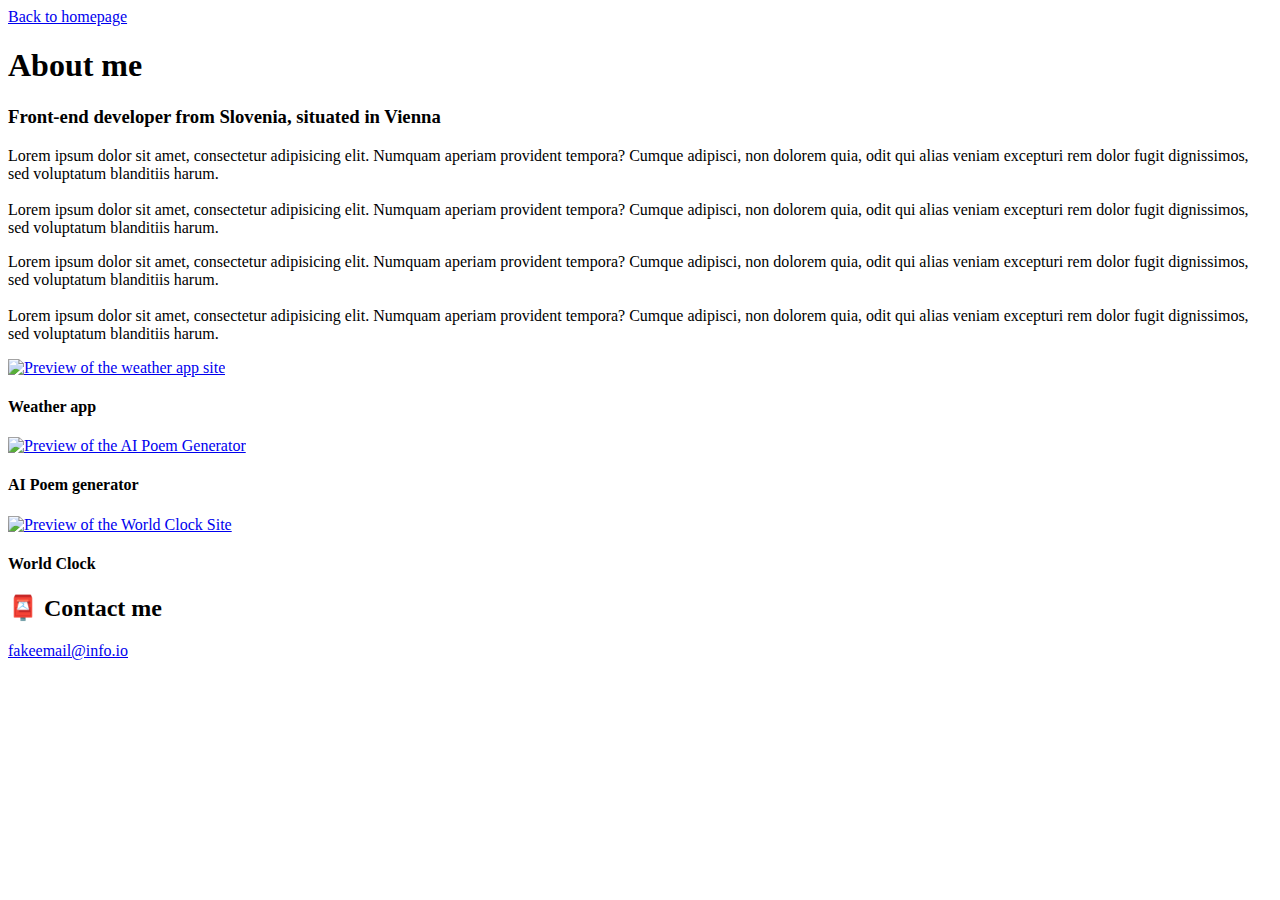
==== about.html @ ee32619d "innitial commit no2" ====
<!DOCTYPE html>
<html lang="en">
  <head>
    <meta charset="UTF-8" />
    <meta http-equiv="X-UA-Compatible" content="IE=edge" />
    <meta name="viewport" content="width=device-width, initial-scale=1.0" />
    <link rel="stylesheet" href="/homework_W3/styles/style.css" />
    <link
      href="https://cdn.jsdelivr.net/npm/bootstrap@5.3.4/dist/css/bootstrap.min.css"
      rel="stylesheet"
      integrity="sha384-DQvkBjpPgn7RC31MCQoOeC9TI2kdqa4+BSgNMNj8v77fdC77Kj5zpWFTJaaAoMbC"
      crossorigin="anonymous"
    />
    <script
      src="https://cdn.jsdelivr.net/npm/bootstrap@5.3.4/dist/js/bootstrap.bundle.min.js"
      integrity="sha384-YUe2LzesAfftltw+PEaao2tjU/QATaW/rOitAq67e0CT0Zi2VVRL0oC4+gAaeBKu"
      crossorigin="anonymous"
    ></script>
    <title>About [Your name]</title>
  </head>
  <body class="page-wrapper">
    <a href="index.html" class="homepage-link">Back to homepage</a>
    <h1>About me</h1>
    <h3>Front-end developer from Slovenia, situated in Vienna</h3>
    <div class="about-paragraphs">
      <p>
        Lorem ipsum dolor sit amet, consectetur adipisicing elit. Numquam
        aperiam provident tempora? Cumque adipisci, non dolorem quia, odit qui
        alias veniam excepturi rem dolor fugit dignissimos, sed voluptatum
        blanditiis harum.
        <br />
        <br />
        Lorem ipsum dolor sit amet, consectetur adipisicing elit. Numquam
        aperiam provident tempora? Cumque adipisci, non dolorem quia, odit qui
        alias veniam excepturi rem dolor fugit dignissimos, sed voluptatum
        blanditiis harum.
      </p>
      <p>
        Lorem ipsum dolor sit amet, consectetur adipisicing elit. Numquam
        aperiam provident tempora? Cumque adipisci, non dolorem quia, odit qui
        alias veniam excepturi rem dolor fugit dignissimos, sed voluptatum
        blanditiis harum.
        <br />
        <br />
        Lorem ipsum dolor sit amet, consectetur adipisicing elit. Numquam
        aperiam provident tempora? Cumque adipisci, non dolorem quia, odit qui
        alias veniam excepturi rem dolor fugit dignissimos, sed voluptatum
        blanditiis harum.
      </p>
    </div>
    <div class="container">
      <div class="row">
        <div class="col-md-4 mb-4">
          <div class="border rounded p-2">
            <a href="https://daily-poem.netlify.app/"
              ><img
                src="images/weatherapp.png "
                class="card-img-top p-2 rounded img-fluid"
                alt="Preview of the weather app site"
            /></a>
            <br />
            <h4>Weather app</h4>
          </div>
        </div>
        <div class="col-md-4 mb-4">
          <div class="border rounded p-2">
            <a href="https://weatherapp-sij.netlify.app/"
              ><img
                src="images/poemgenerator.png"
                class="card-img-top p-2 rounded img-fluid"
                alt="Preview of the AI Poem Generator"
            /></a>
            <br />
            <h4>AI Poem generator</h4>
          </div>
        </div>
        <div class="col-md-4 mb-4">
          <div class="border rounded p-2">
            <a href="https://worldclocktime.netlify.app/"
              ><img
                src="images/worldclock.png"
                class="card-img-top p-2 rounded img-fluid"
                alt="Preview of the World Clock Site"
            /></a>
            <br />
            <h4>World Clock</h4>
          </div>
        </div>
      </div>
    </div>
    <div id="contact">
      <h2>📮 Contact me</h2>
      <a href="mailto:[email] #contact" class="email-link">
        fakeemail@info.io
      </a>
    </div>
  </body>
</html>
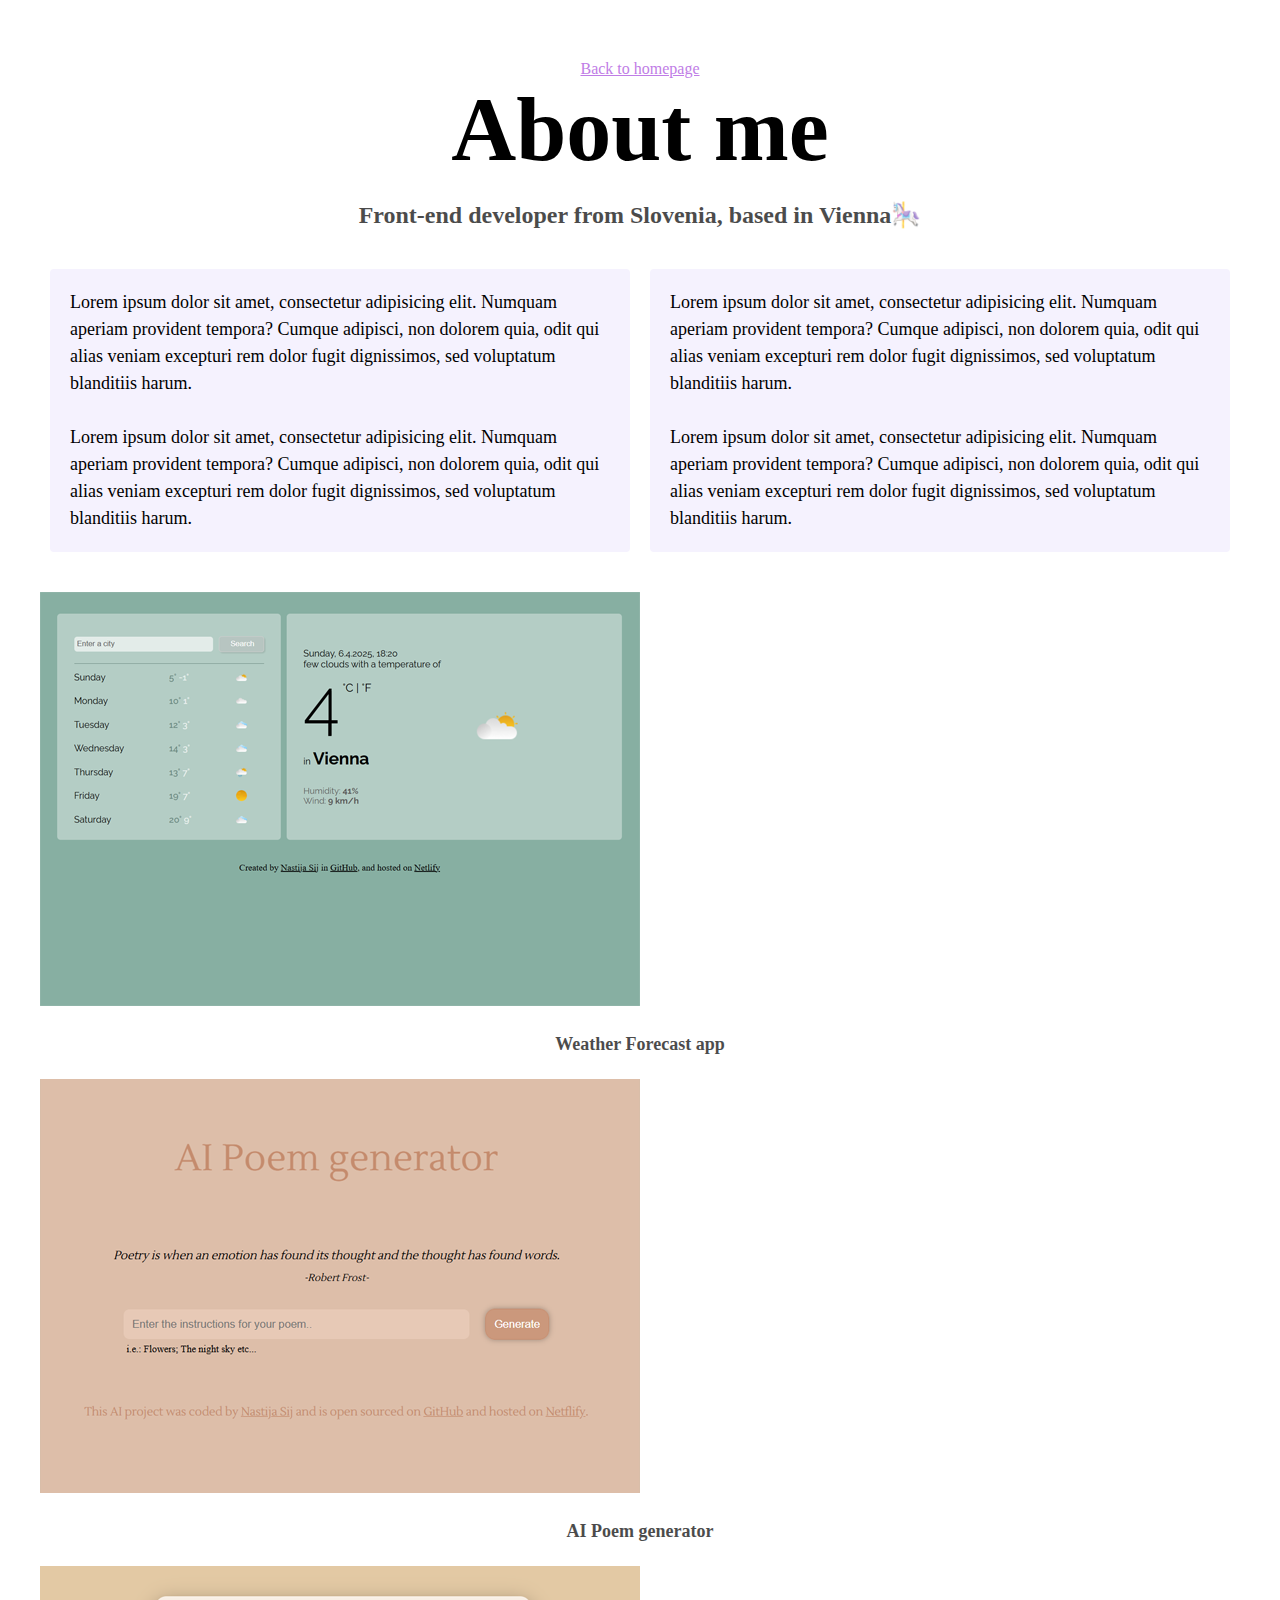
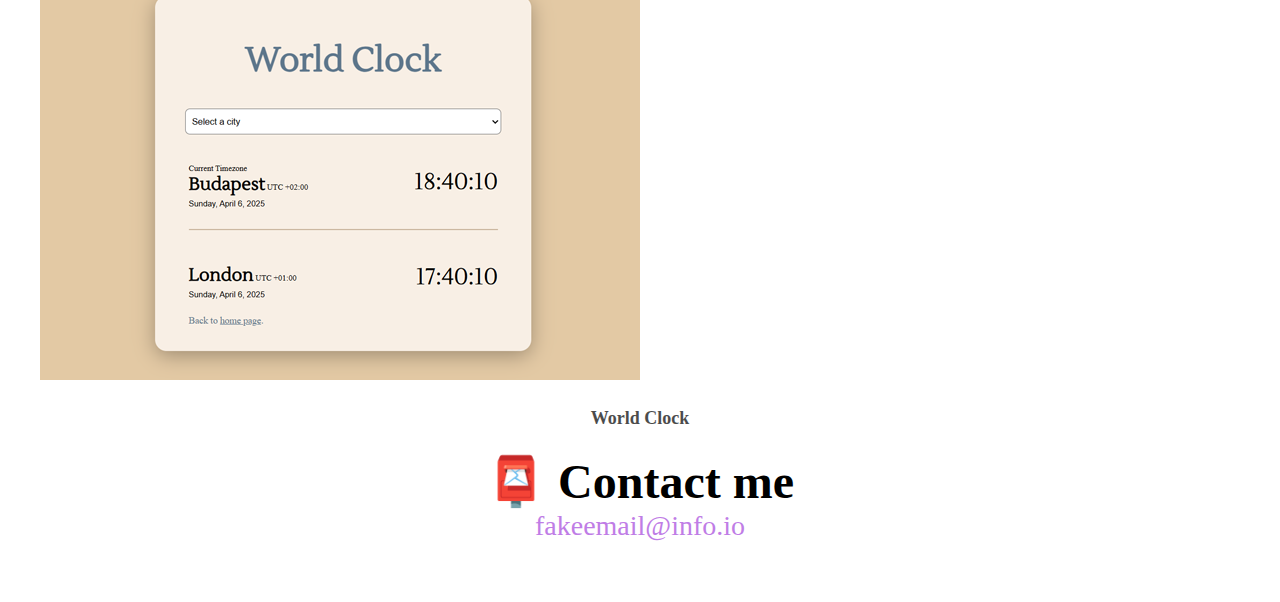
==== commit 05a12e55: "updated links to img and css" ====
--- a/about.html
+++ b/about.html
@@ -4,7 +4,7 @@
     <meta charset="UTF-8" />
     <meta http-equiv="X-UA-Compatible" content="IE=edge" />
     <meta name="viewport" content="width=device-width, initial-scale=1.0" />
-    <link rel="stylesheet" href="/homework_W3/styles/style.css" />
+    <link rel="stylesheet" href="/styles/style.css" />
     <link
       href="https://cdn.jsdelivr.net/npm/bootstrap@5.3.4/dist/css/bootstrap.min.css"
       rel="stylesheet"
@@ -16,12 +16,12 @@
       integrity="sha384-YUe2LzesAfftltw+PEaao2tjU/QATaW/rOitAq67e0CT0Zi2VVRL0oC4+gAaeBKu"
       crossorigin="anonymous"
     ></script>
-    <title>About [Your name]</title>
+    <title>About Nastija Sij</title>
   </head>
   <body class="page-wrapper">
     <a href="index.html" class="homepage-link">Back to homepage</a>
     <h1>About me</h1>
-    <h3>Front-end developer from Slovenia, situated in Vienna</h3>
+    <h3>Front-end developer from Slovenia, based in Vienna🎠</h3>
     <div class="about-paragraphs">
       <p>
         Lorem ipsum dolor sit amet, consectetur adipisicing elit. Numquam
@@ -54,19 +54,19 @@
           <div class="border rounded p-2">
             <a href="https://daily-poem.netlify.app/"
               ><img
-                src="images/weatherapp.png "
+                src="img/weather-forecast-app.png"
                 class="card-img-top p-2 rounded img-fluid"
                 alt="Preview of the weather app site"
             /></a>
             <br />
-            <h4>Weather app</h4>
+            <h4>Weather Forecast app</h4>
           </div>
         </div>
         <div class="col-md-4 mb-4">
           <div class="border rounded p-2">
             <a href="https://weatherapp-sij.netlify.app/"
               ><img
-                src="images/poemgenerator.png"
+                src="img/ai-poem-generator.png"
                 class="card-img-top p-2 rounded img-fluid"
                 alt="Preview of the AI Poem Generator"
             /></a>
@@ -78,7 +78,7 @@
           <div class="border rounded p-2">
             <a href="https://worldclocktime.netlify.app/"
               ><img
-                src="images/worldclock.png"
+                src="img/world-clock.png"
                 class="card-img-top p-2 rounded img-fluid"
                 alt="Preview of the World Clock Site"
             /></a>
--- a/styles/style.css
+++ b/styles/style.css
@@ -0,0 +1,123 @@
+:root {
+  --primary-color: #bf7de6;
+  --primary-color-rgb: 108, 59, 225;
+  --secondary-color: #f5f2fe;
+  --box-shadow: 0 5px 10px rgba(0, 0, 0, 0.3);
+}
+
+.page-wrapper {
+  margin: 60px auto;
+  max-width: 1200px;
+}
+.home {
+  margin: 60px auto;
+  max-width: 1200px;
+}
+.btn {
+  background: var(--primary-color);
+  box-shadow: var(--box-shadow);
+  color: white;
+  padding: 10px 15px;
+  border-radius: 4px;
+  text-decoration: none;
+  text-transform: capitalize;
+}
+
+h1,
+h2,
+h3 {
+  text-align: center;
+  margin: 0;
+}
+
+h1 {
+  font-size: 90px;
+  margin-bottom: 20px;
+}
+
+h2 {
+  font-size: 48px;
+}
+
+h3 {
+  font-size: 24px;
+  opacity: 0.7;
+}
+h4 {
+  font-size: 18px;
+  opacity: 0.7;
+  text-align: center;
+}
+
+p {
+  background: var(--secondary-color);
+  padding: 20px;
+  border-radius: 4px;
+  font-size: 18px;
+  line-height: 1.5;
+  text-align: left;
+}
+.navbar-toggler {
+  background-color: #e0c7eea4;
+}
+.navigation-links {
+  display: flex;
+  margin-top: 40px;
+  justify-content: center;
+}
+
+.navigation-links a {
+  margin: 20px;
+  border-radius: 4px;
+  padding: 20px 15px;
+  text-decoration: none;
+  text-transform: capitalize;
+}
+
+.contact-link {
+  background: var(--primary-color);
+  box-shadow: var(--box-shadow);
+  color: white;
+}
+.contact-link:hover {
+  background: rgba(var(--primary-color-rgb), 0.2);
+  border: 1px solid var(--primary-color);
+  box-shadow: var(--box-shadow);
+  color: var(--primary-color);
+}
+
+.about-link {
+  color: var(--primary-color);
+  border: 1px solid var(--primary-color);
+}
+.about-link:hover {
+  background: rgba(var(--primary-color-rgb), 0.2);
+  color: var(--primary-color);
+  border: 1px solid var(--primary-color);
+}
+.homepage-link {
+  color: var(--primary-color);
+  text-align: center;
+  display: block;
+}
+
+.about-paragraphs {
+  display: flex;
+  margin: 30px 0;
+}
+
+.about-paragraphs p {
+  margin: 10px;
+}
+
+.email-link {
+  display: flex;
+  justify-content: center;
+  color: var(--primary-color);
+  font-size: 28px;
+  text-decoration: none;
+}
+
+.email-link:hover {
+  text-decoration: underline;
+}
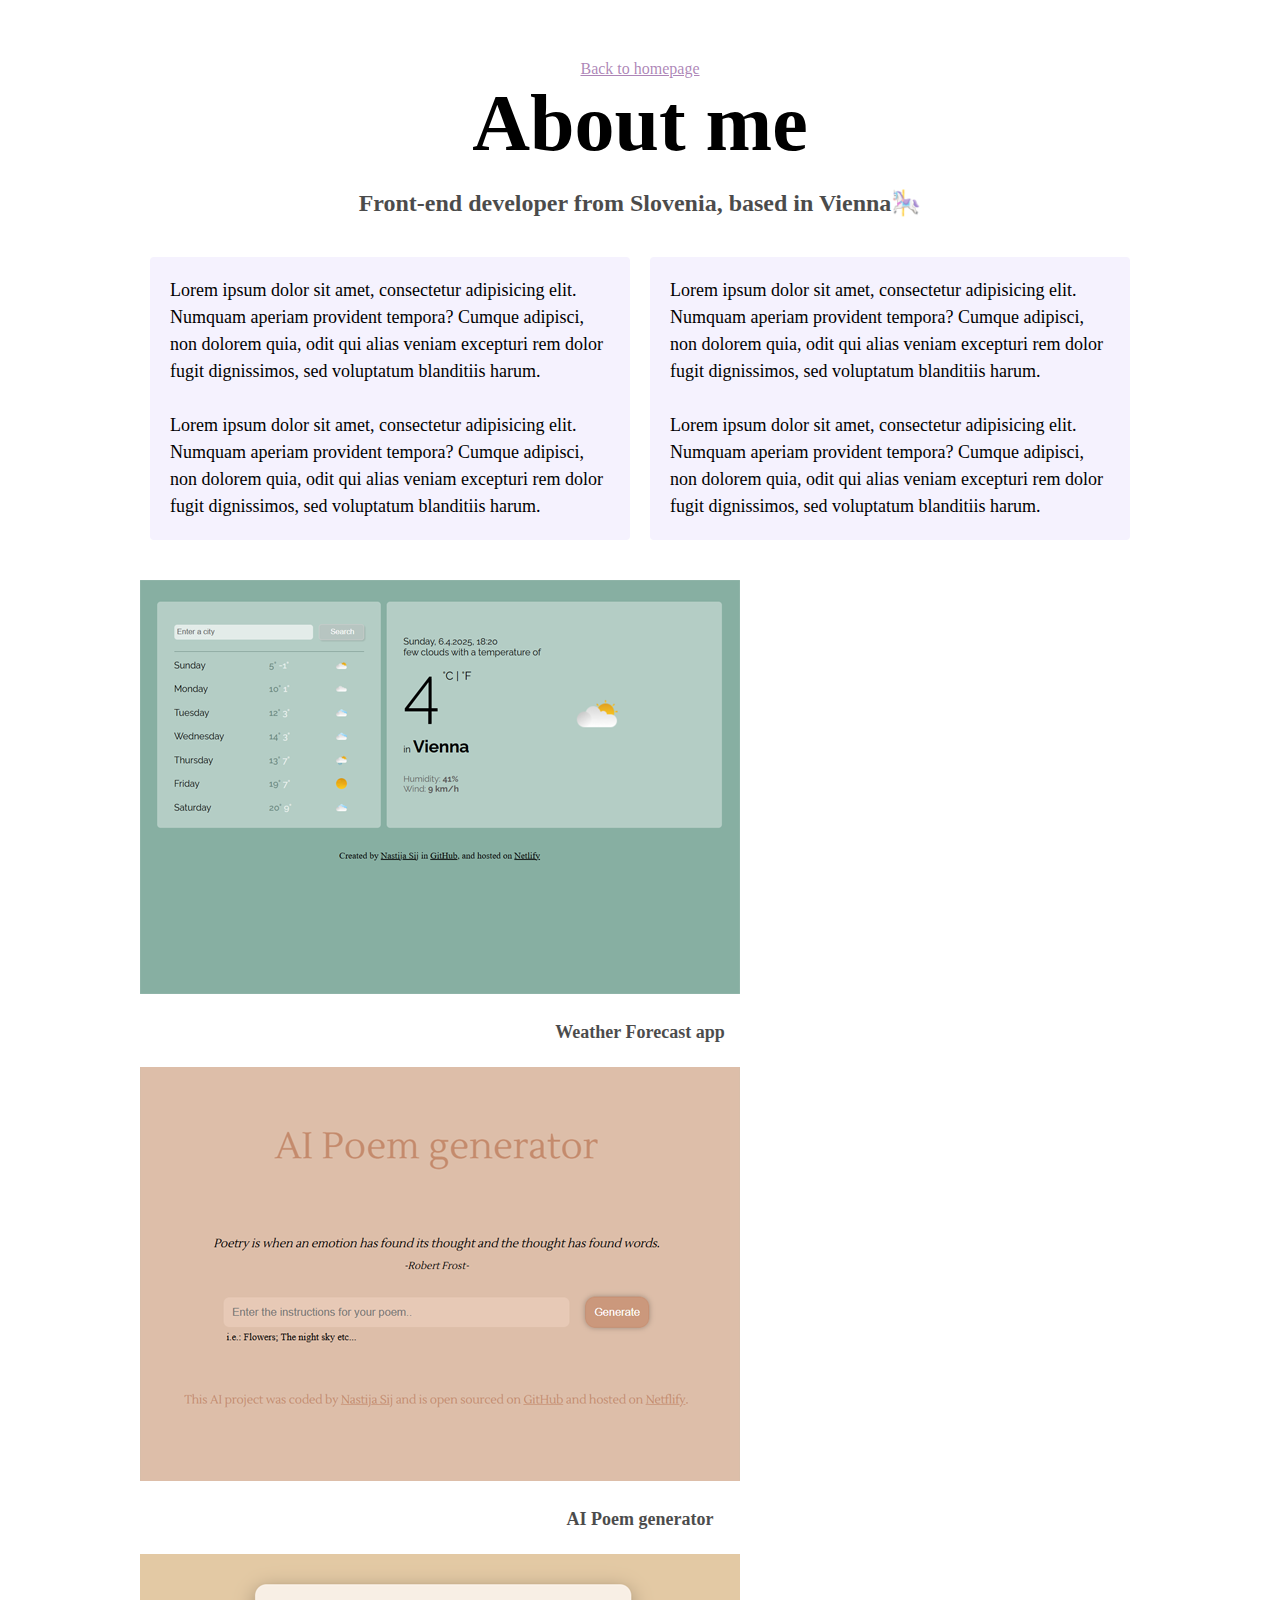
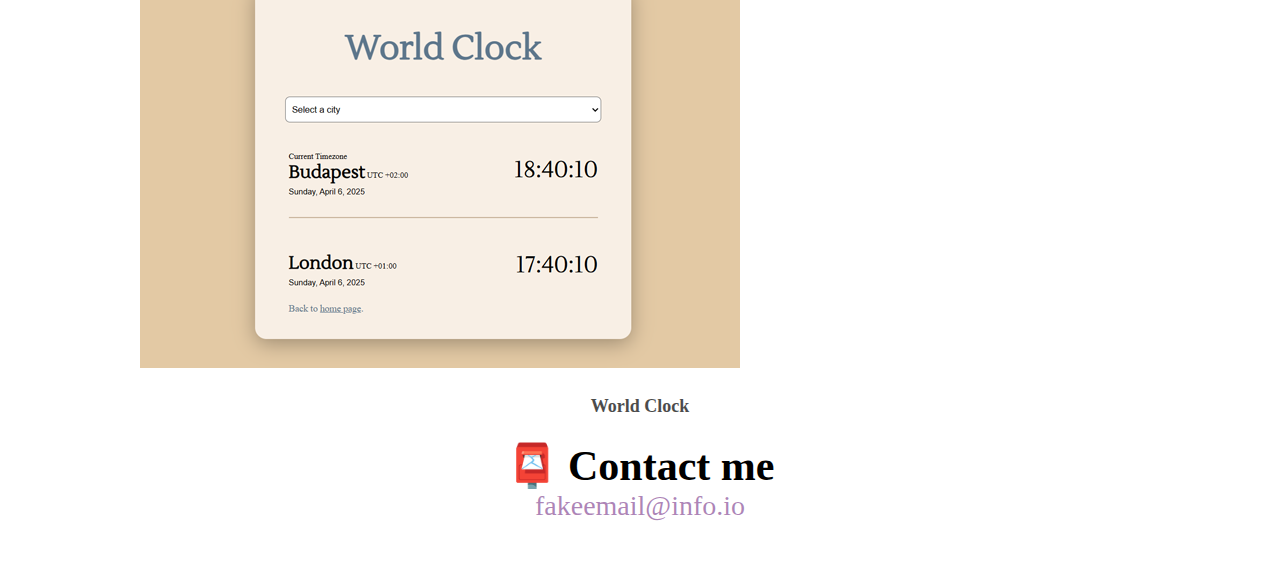
==== commit 47143373: "SEO innitial commit" ====
--- a/about.html
+++ b/about.html
@@ -18,10 +18,10 @@
     ></script>
     <title>About Nastija Sij</title>
   </head>
-  <body class="page-wrapper">
+  <body class="page-wrapper-about">
     <a href="index.html" class="homepage-link">Back to homepage</a>
-    <h1>About me</h1>
-    <h3>Front-end developer from Slovenia, based in Vienna🎠</h3>
+    <h1 class="name">About me</h1>
+    <h3 class="intro">Front-end developer from Slovenia, based in Vienna🎠</h3>
     <div class="about-paragraphs">
       <p>
         Lorem ipsum dolor sit amet, consectetur adipisicing elit. Numquam
--- a/styles/style.css
+++ b/styles/style.css
@@ -1,14 +1,36 @@
 :root {
-  --primary-color: #bf7de6;
+  --primary-color: #7c3b8c9f;
   --primary-color-rgb: 108, 59, 225;
   --secondary-color: #f5f2fe;
   --box-shadow: 0 5px 10px rgba(0, 0, 0, 0.3);
+}
+@media (max-width: 768px) {
+  h1.name {
+    font-size: 40px;
+  }
+  h2.greeting {
+    font-size: 24px;
+  }
+  h3.intro {
+    font-size: 18px;
+  }
+  .card-title {
+    font-size: 28px;
+  }
+  .card-text {
+    font-size: 16px;
+  }
 }
 
 .page-wrapper {
   margin: 60px auto;
   max-width: 1200px;
 }
+.page-wrapper-about {
+  margin: 60px auto;
+  max-width: 1000px;
+}
+
 .home {
   margin: 60px auto;
   max-width: 1200px;
@@ -31,12 +53,12 @@
 }
 
 h1 {
-  font-size: 90px;
+  font-size: 80px;
   margin-bottom: 20px;
 }
 
 h2 {
-  font-size: 48px;
+  font-size: 42px;
 }
 
 h3 {
@@ -57,6 +79,55 @@
   line-height: 1.5;
   text-align: left;
 }
+.about-paragraphs {
+  display: flex;
+  margin: 30px 0;
+}
+
+.about-paragraphs p {
+  margin: 10px;
+}
+
+.about-link {
+  color: var(--primary-color);
+  border: 1px solid var(--primary-color);
+}
+.about-link:hover {
+  background: rgba(var(--primary-color-rgb), 0.2);
+  color: var(--primary-color);
+  border: 1px solid var(--primary-color);
+}
+.card-title {
+ 
+  margin-bottom: 20px ;
+}
+.contact-link {
+  background: var(--primary-color);
+  box-shadow: var(--box-shadow);
+  color: white;
+}
+.contact-link:hover {
+  background: rgba(var(--primary-color-rgb), 0.2);
+  border: 1px solid var(--primary-color);
+  box-shadow: var(--box-shadow);
+  color: var(--primary-color);
+}
+.email-link {
+  display: flex;
+  justify-content: center;
+  color: var(--primary-color);
+  font-size: 28px;
+  text-decoration: none;
+}
+
+.email-link:hover {
+  text-decoration: underline;
+}
+.homepage-link {
+  color: var(--primary-color);
+  text-align: center;
+  display: block;
+}
 .navbar-toggler {
   background-color: #e0c7eea4;
 }
@@ -74,50 +145,3 @@
   text-transform: capitalize;
 }
 
-.contact-link {
-  background: var(--primary-color);
-  box-shadow: var(--box-shadow);
-  color: white;
-}
-.contact-link:hover {
-  background: rgba(var(--primary-color-rgb), 0.2);
-  border: 1px solid var(--primary-color);
-  box-shadow: var(--box-shadow);
-  color: var(--primary-color);
-}
-
-.about-link {
-  color: var(--primary-color);
-  border: 1px solid var(--primary-color);
-}
-.about-link:hover {
-  background: rgba(var(--primary-color-rgb), 0.2);
-  color: var(--primary-color);
-  border: 1px solid var(--primary-color);
-}
-.homepage-link {
-  color: var(--primary-color);
-  text-align: center;
-  display: block;
-}
-
-.about-paragraphs {
-  display: flex;
-  margin: 30px 0;
-}
-
-.about-paragraphs p {
-  margin: 10px;
-}
-
-.email-link {
-  display: flex;
-  justify-content: center;
-  color: var(--primary-color);
-  font-size: 28px;
-  text-decoration: none;
-}
-
-.email-link:hover {
-  text-decoration: underline;
-}
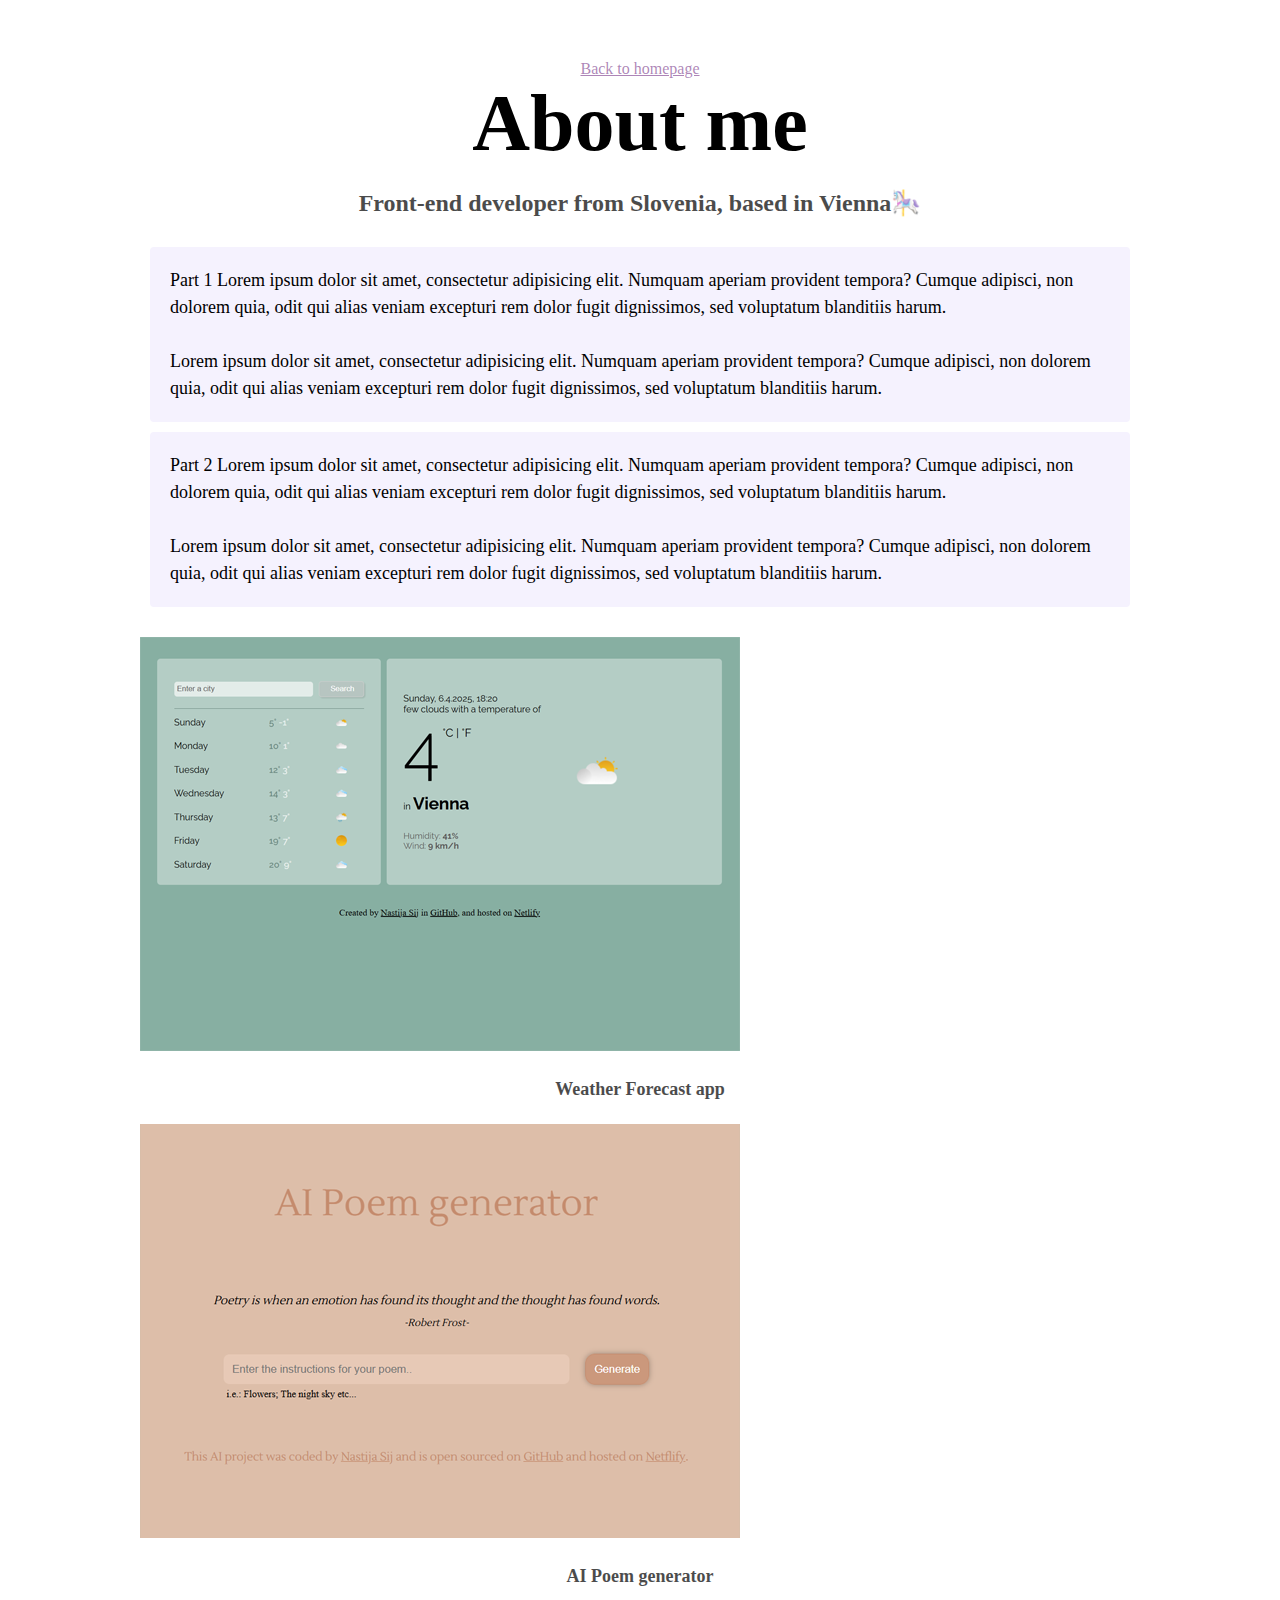
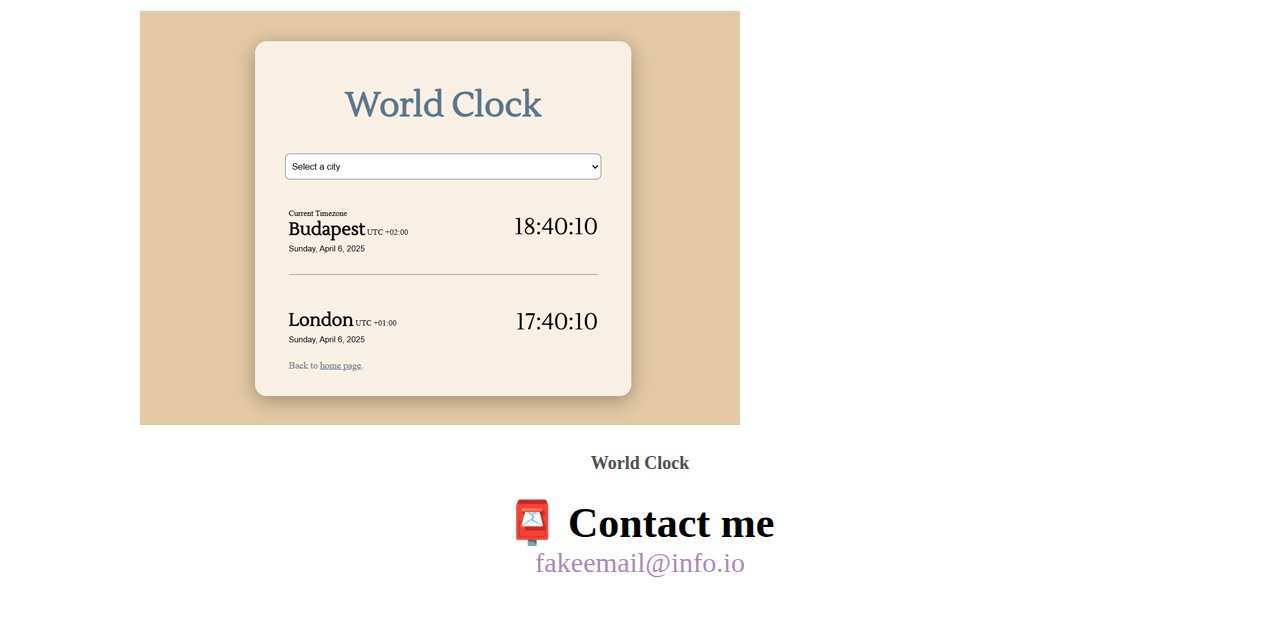
==== commit e2861809: "bootstrap about paragraphs correction" ====
--- a/about.html
+++ b/about.html
@@ -22,31 +22,37 @@
     <a href="index.html" class="homepage-link">Back to homepage</a>
     <h1 class="name">About me</h1>
     <h3 class="intro">Front-end developer from Slovenia, based in Vienna🎠</h3>
-    <div class="about-paragraphs">
-      <p>
-        Lorem ipsum dolor sit amet, consectetur adipisicing elit. Numquam
-        aperiam provident tempora? Cumque adipisci, non dolorem quia, odit qui
-        alias veniam excepturi rem dolor fugit dignissimos, sed voluptatum
-        blanditiis harum.
-        <br />
-        <br />
-        Lorem ipsum dolor sit amet, consectetur adipisicing elit. Numquam
-        aperiam provident tempora? Cumque adipisci, non dolorem quia, odit qui
-        alias veniam excepturi rem dolor fugit dignissimos, sed voluptatum
-        blanditiis harum.
-      </p>
-      <p>
-        Lorem ipsum dolor sit amet, consectetur adipisicing elit. Numquam
-        aperiam provident tempora? Cumque adipisci, non dolorem quia, odit qui
-        alias veniam excepturi rem dolor fugit dignissimos, sed voluptatum
-        blanditiis harum.
-        <br />
-        <br />
-        Lorem ipsum dolor sit amet, consectetur adipisicing elit. Numquam
-        aperiam provident tempora? Cumque adipisci, non dolorem quia, odit qui
-        alias veniam excepturi rem dolor fugit dignissimos, sed voluptatum
-        blanditiis harum.
-      </p>
+    <div class="container">
+      <div class="row about-paragraphs">
+        <div class="col-lg-6">
+          <p class="paragraph">
+            Part 1 Lorem ipsum dolor sit amet, consectetur adipisicing elit.
+            Numquam aperiam provident tempora? Cumque adipisci, non dolorem
+            quia, odit qui alias veniam excepturi rem dolor fugit dignissimos,
+            sed voluptatum blanditiis harum.
+            <br />
+            <br />
+            Lorem ipsum dolor sit amet, consectetur adipisicing elit. Numquam
+            aperiam provident tempora? Cumque adipisci, non dolorem quia, odit
+            qui alias veniam excepturi rem dolor fugit dignissimos, sed
+            voluptatum blanditiis harum.
+          </p>
+        </div>
+        <div class="col-lg-6">
+          <p class="paragraph">
+            Part 2 Lorem ipsum dolor sit amet, consectetur adipisicing elit.
+            Numquam aperiam provident tempora? Cumque adipisci, non dolorem
+            quia, odit qui alias veniam excepturi rem dolor fugit dignissimos,
+            sed voluptatum blanditiis harum.
+            <br />
+            <br />
+            Lorem ipsum dolor sit amet, consectetur adipisicing elit. Numquam
+            aperiam provident tempora? Cumque adipisci, non dolorem quia, odit
+            qui alias veniam excepturi rem dolor fugit dignissimos, sed
+            voluptatum blanditiis harum.
+          </p>
+        </div>
+      </div>
     </div>
     <div class="container">
       <div class="row">
--- a/styles/style.css
+++ b/styles/style.css
@@ -80,7 +80,6 @@
   text-align: left;
 }
 .about-paragraphs {
-  display: flex;
   margin: 30px 0;
 }
 
@@ -98,8 +97,7 @@
   border: 1px solid var(--primary-color);
 }
 .card-title {
- 
-  margin-bottom: 20px ;
+  margin-bottom: 20px;
 }
 .contact-link {
   background: var(--primary-color);
@@ -144,4 +142,6 @@
   text-decoration: none;
   text-transform: capitalize;
 }
-
+.paragraph {
+  min-width: 200px;
+}
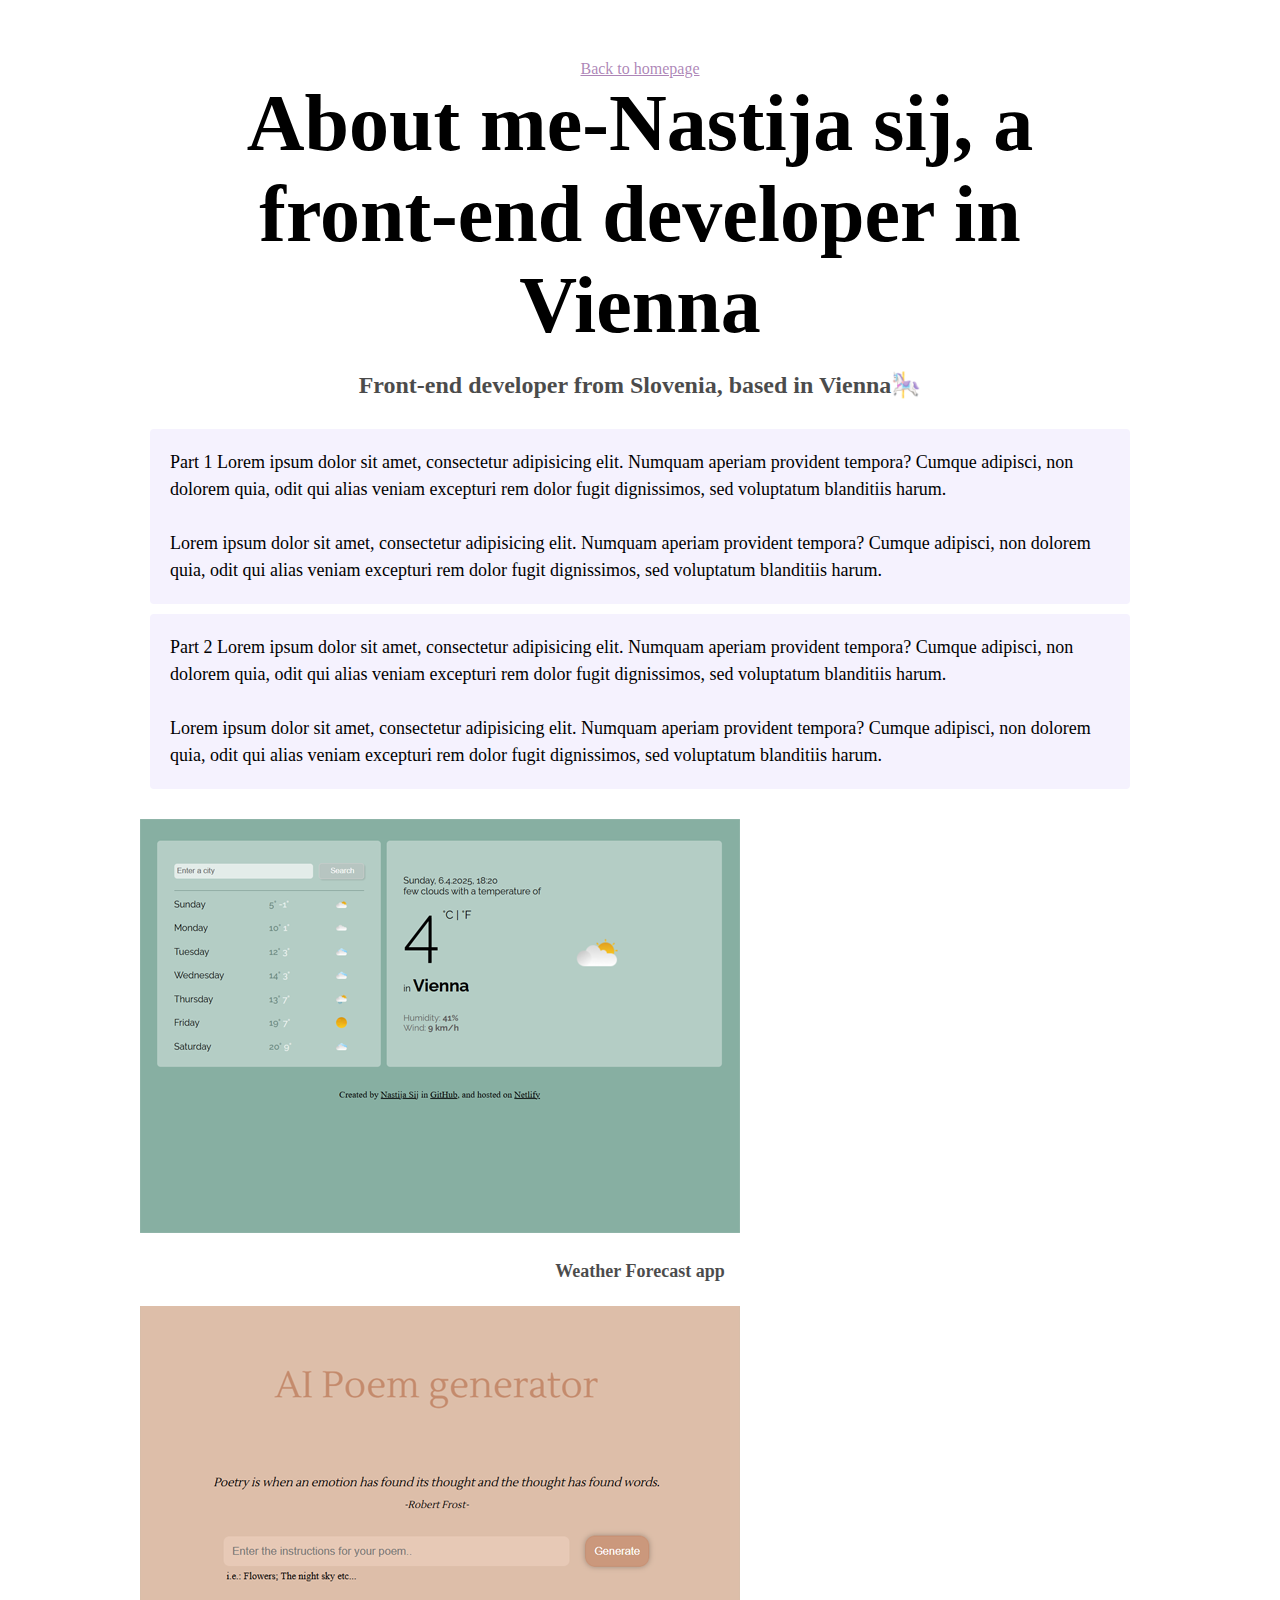
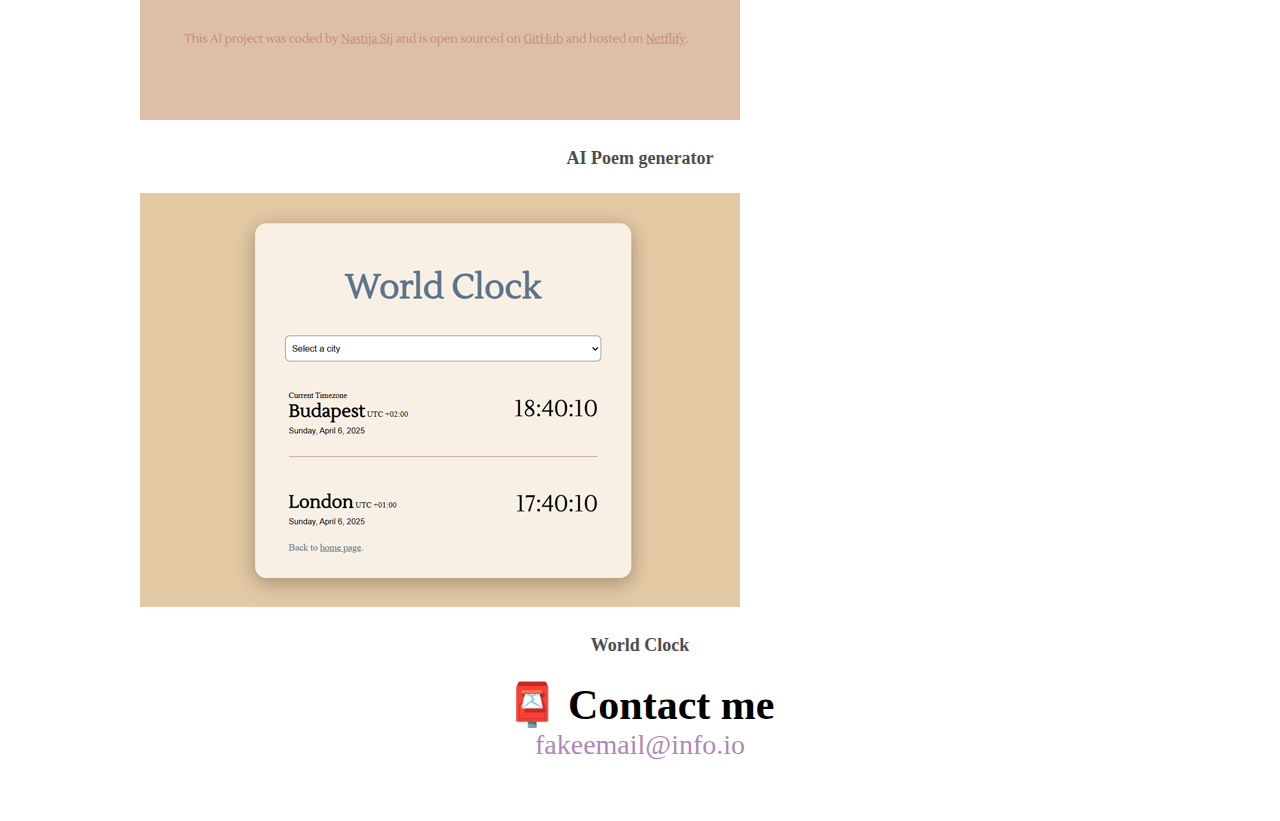
==== commit 510bb1e9: "upgraded SEO" ====
--- a/about.html
+++ b/about.html
@@ -20,7 +20,7 @@
   </head>
   <body class="page-wrapper-about">
     <a href="index.html" class="homepage-link">Back to homepage</a>
-    <h1 class="name">About me</h1>
+    <h1 class="name">About me-Nastija sij, a front-end developer in Vienna</h1>
     <h3 class="intro">Front-end developer from Slovenia, based in Vienna🎠</h3>
     <div class="container">
       <div class="row about-paragraphs">
@@ -62,6 +62,7 @@
               ><img
                 src="img/weather-forecast-app.png"
                 class="card-img-top p-2 rounded img-fluid"
+                title="Preview of the weather app site"
                 alt="Preview of the weather app site"
             /></a>
             <br />
@@ -74,6 +75,7 @@
               ><img
                 src="img/ai-poem-generator.png"
                 class="card-img-top p-2 rounded img-fluid"
+                title="Preview of the AI Poem Generator"
                 alt="Preview of the AI Poem Generator"
             /></a>
             <br />
@@ -86,6 +88,7 @@
               ><img
                 src="img/world-clock.png"
                 class="card-img-top p-2 rounded img-fluid"
+                title="Preview of the World Clock Site"
                 alt="Preview of the World Clock Site"
             /></a>
             <br />
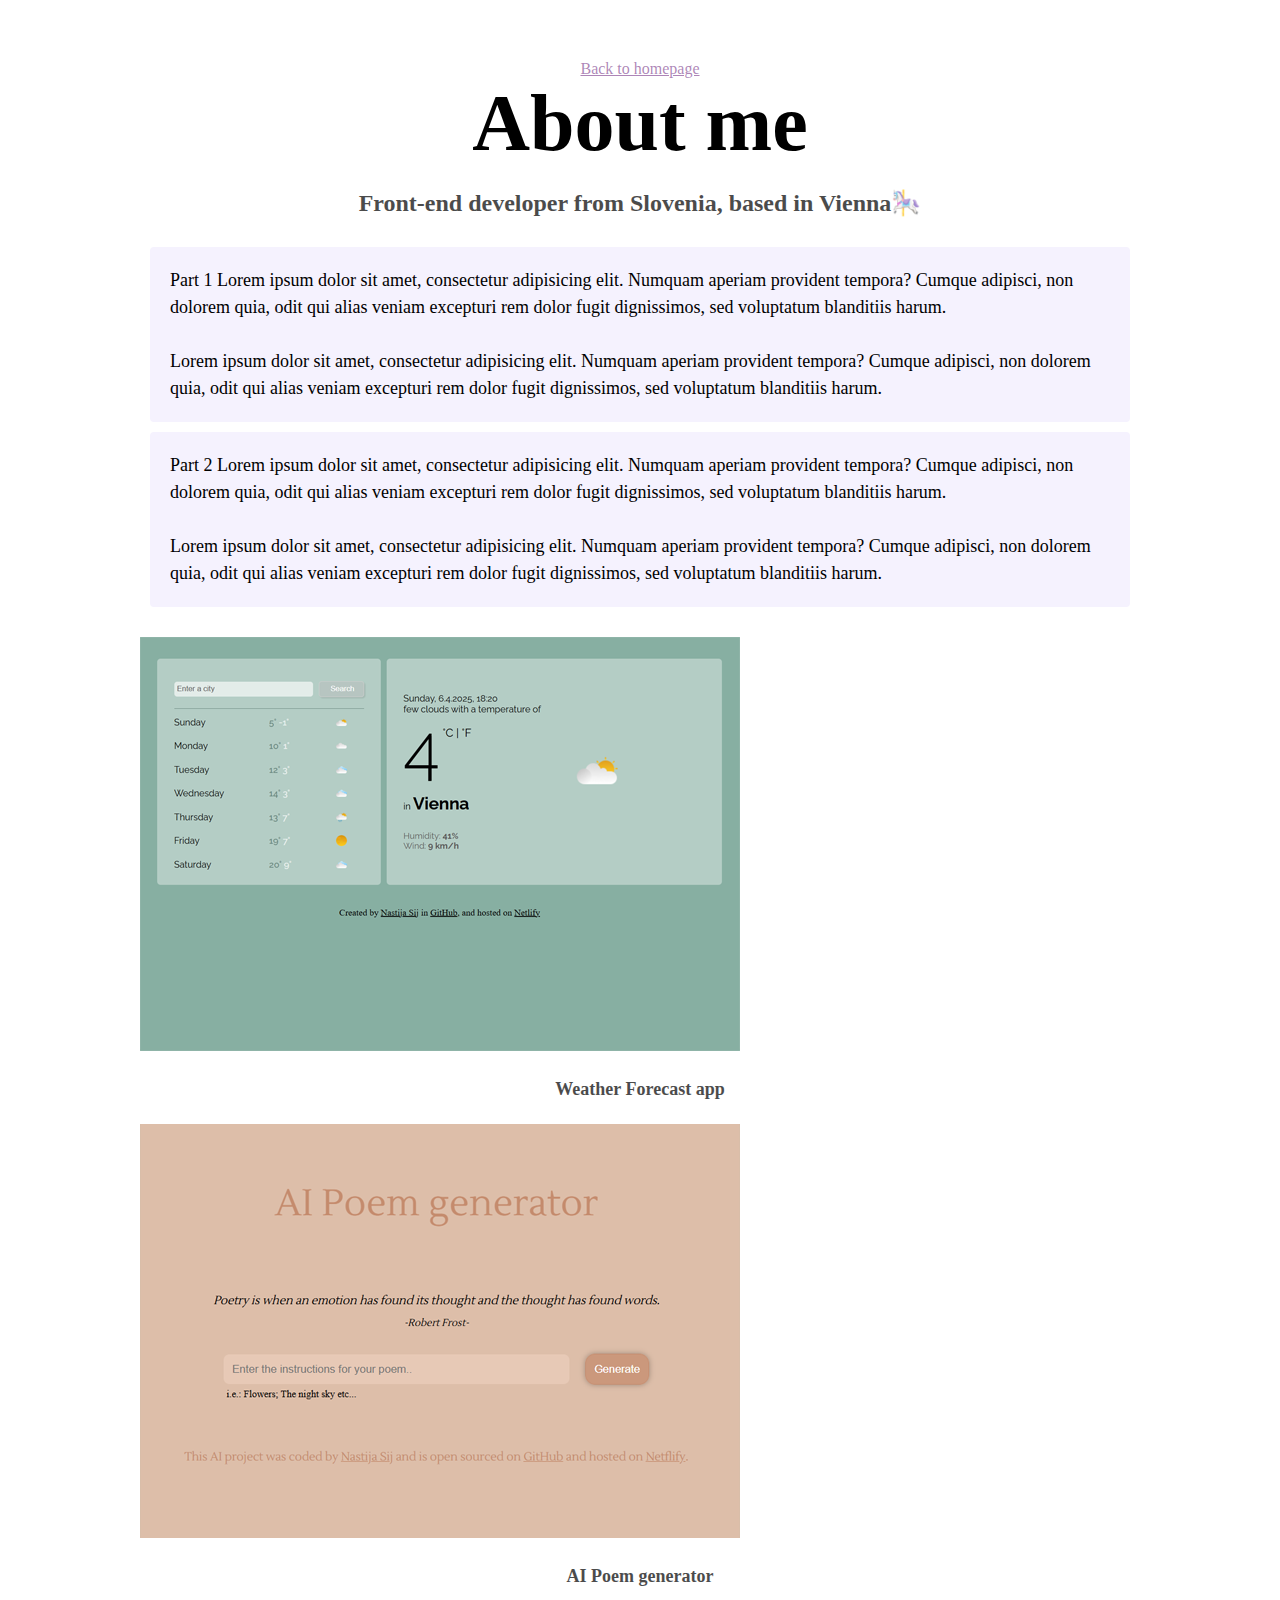
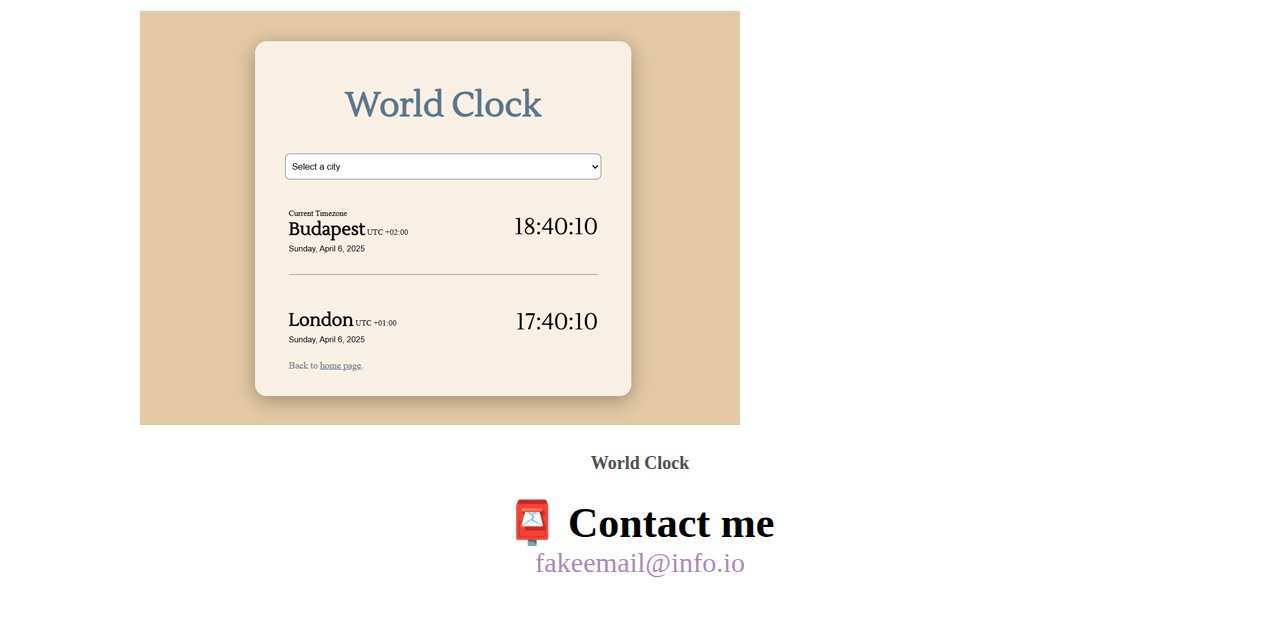
==== commit 2004c52d: "h1 correction" ====
--- a/about.html
+++ b/about.html
@@ -16,11 +16,11 @@
       integrity="sha384-YUe2LzesAfftltw+PEaao2tjU/QATaW/rOitAq67e0CT0Zi2VVRL0oC4+gAaeBKu"
       crossorigin="anonymous"
     ></script>
-    <title>About Nastija Sij</title>
+    <title>About Nastija Sij - A Front-end developer based in Vienna</title>
   </head>
   <body class="page-wrapper-about">
     <a href="index.html" class="homepage-link">Back to homepage</a>
-    <h1 class="name">About me-Nastija sij, a front-end developer in Vienna</h1>
+    <h1 class="name">About me</h1>
     <h3 class="intro">Front-end developer from Slovenia, based in Vienna🎠</h3>
     <div class="container">
       <div class="row about-paragraphs">
@@ -58,7 +58,9 @@
       <div class="row">
         <div class="col-md-4 mb-4">
           <div class="border rounded p-2">
-            <a href="https://daily-poem.netlify.app/"
+            <a
+              href="https://daily-poem.netlify.app/"
+              title="Preview of the Daily Poem site"
               ><img
                 src="img/weather-forecast-app.png"
                 class="card-img-top p-2 rounded img-fluid"
@@ -71,7 +73,9 @@
         </div>
         <div class="col-md-4 mb-4">
           <div class="border rounded p-2">
-            <a href="https://weatherapp-sij.netlify.app/"
+            <a
+              href="https://weatherapp-sij.netlify.app/"
+              title="Preview of the Weather forecast site"
               ><img
                 src="img/ai-poem-generator.png"
                 class="card-img-top p-2 rounded img-fluid"
@@ -84,7 +88,9 @@
         </div>
         <div class="col-md-4 mb-4">
           <div class="border rounded p-2">
-            <a href="https://worldclocktime.netlify.app/"
+            <a
+              href="https://worldclocktime.netlify.app/"
+              title="Preview of the World Clock site"
               ><img
                 src="img/world-clock.png"
                 class="card-img-top p-2 rounded img-fluid"
